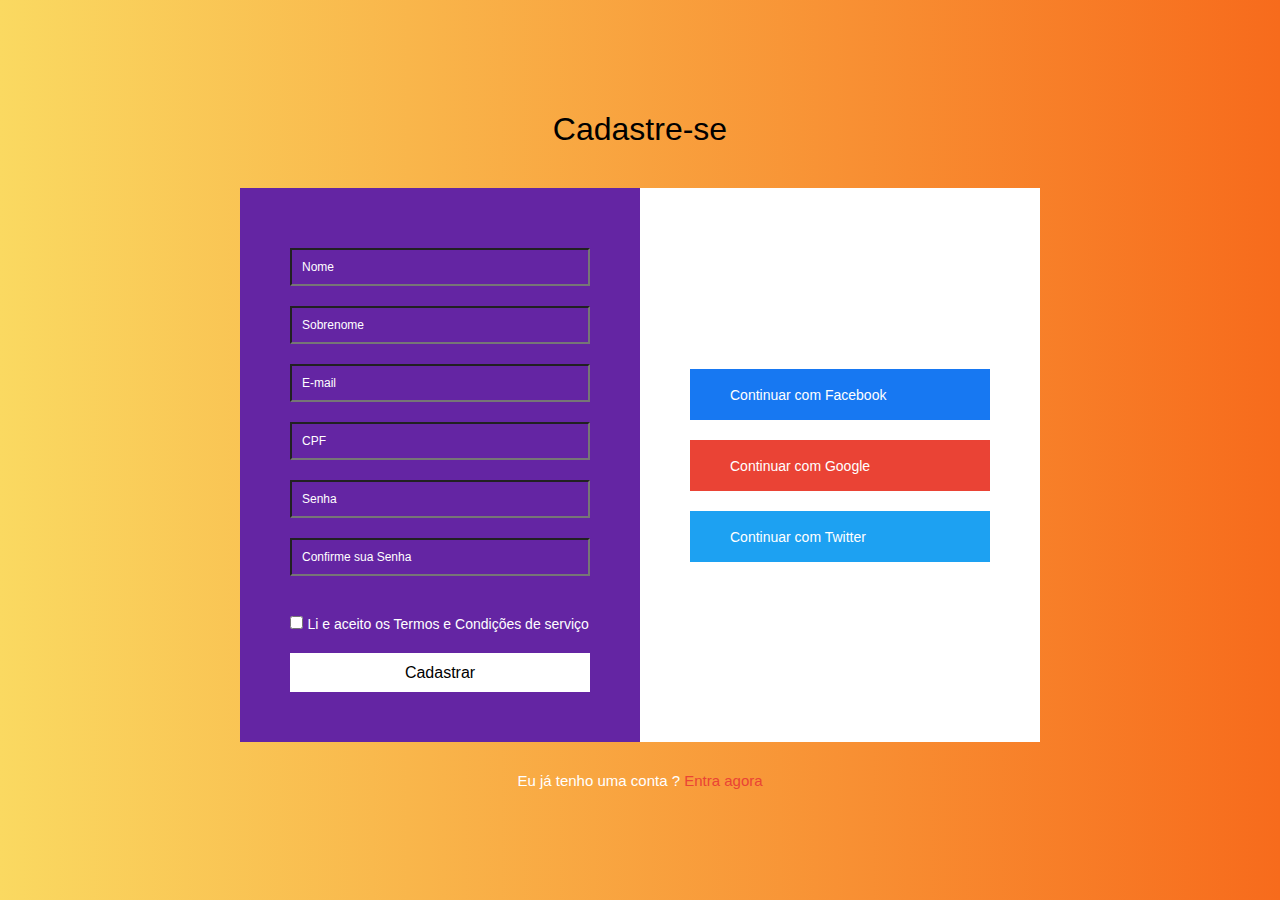
==== cadastro.html @ cb0f1a2d "mudança no _ html e css_ 17/09/22" ====
<!DOCTYPE html>
<html lang="pt-br">
<head>
  <meta charset="UTF-8">
  <meta http-equiv="X-UA-Compatible" content="IE=edge">
  <meta name="viewport" content="width=device-width, initial-scale=1.0">
  <link rel="preconnect" href="https://fonts.googleapis.com">
  <link rel="preconnect" href="https://fonts.gstatic.com" crossorigin>
  <link href="https://fonts.googleapis.com/css2?family=Nunito&display=swap" rel="stylesheet">
  <link rel="stylesheet" href="./css/cadastro.css">
  <title> cadastre-se | Agência de viagem</title>
</head>
<body>
  <div class="bk-01">
    <h1>Cadastre-se</h1>
    <div class="escreva-box">
      <div class="box-esquerdo">
        <form>
          <input type="text" placeholder="Nome" required class="input-box">
          <input type="text" placeholder="Sobrenome" required class="input-box">
          <input type="email" placeholder="E-mail" required class="input-box">
          <input type="text" placeholder="CPF" required class="input-box">
          <input type="password" placeholder="Senha" required class="input-box">
          <input type="password" placeholder="Confirme sua Senha" required class="input-box">
          <input type="checkbox" id="terms">
          <label for="terms">Li e aceito os Termos e Condições de serviço</label>
          <button type="submit">Cadastrar <span>&#x27f6</span></button>
        </form>
      </div>
      <div class="box-direito">
          <a href="" class="fb-link"><i class="fa-brands fa-facebook"></i>Continuar com Facebook</a>
          <a href=""class="gg-link"><i class="fa-brands fa-google"></i>Continuar com Google</a>
          <a href="" class="tw-link"><i class="fa fa-twitter"></i>Continuar com Twitter</a>
      </div>
    </div>

    <p class="login-msg"> Eu já tenho uma conta ? <a href="#">Entra agora</a></p>

  </div>

 
  
</body>
</html>
---- css/cadastro.css ----
* {
  margin: 0;
  padding: 0;
  box-sizing: border-box;
  font-family: 'nanito', sans-serif;
}

.bk-01 {
  width: 100%;
  min-height: 100vh;
  background-color: #FAD961;
  background-image: linear-gradient(90deg, #FAD961 0%, #F76B1C 100%);
  display: flex;
  align-items: center;
  justify-content: center;
  flex-direction: column;

}

.bk-01 h1 {
  color: rgb(0, 0, 0);
  font-weight: 500;
  margin-bottom: 40px;
}

.escreva-box {
  display: flex;
  align-items: center;
  flex-wrap: wrap;
  width: 90%;
  max-width: 800px;
  background: #fff;
}

.box-esquerdo {
  padding: 50px;
  background: #6425a3;
  flex-basis: 50%;
  flex-grow: 1;
  color: #fff;

}

.box-direito{
  padding: 50px;
  flex-basis: 50%;
  flex-grow: 1;
}

.input-box {
  width: 100%;
  padding: 10px;
  margin: 10px 0;
  border: 1 solid #fff;
  outline: none;
  color: #fff;
  font-size:  12px;
  background: transparent;
}

::placeholder {
  color: #fff;
}

input[type="checkbox"] {
  margin-top: 30px;
}

.box-esquerdo label {
  font-size: 14px;
}

.box-esquerdo button {
  width: 100%;
  background: #fff;
  padding: 10px;
  border: 0;
  outline: none;
  font-size: 16px;
  margin-top: 20px;
  cursor: pointer;
  transition: 0.5s;
  display: flex;
  align-items: center;
  justify-content: center;
  
}

.box-esquerdo button:hover {
  font-weight: 500;
  background: #000;
  color: #fff;
}
/* animação do button */
.box-esquerdo span {
  display: inline-block;
  width: 0px;
  overflow: hidden;
  transition: width 0.5s;
}

.box-esquerdo:hover span {
  width: 30px;
}

.box-direito a {
  display: block;
  width: 100%;
  margin: 20px 0;
  min-width: 250px;
  color: #fff;
  font-size: 14px;
  padding: 15px 30px;
  text-decoration: none;

}

.box-direito a i {
  font-size: 18px;
  margin-right: 10px;

}

.fb-link {
  background: #1778f2;
 
}

.gg-link {
  background: #ea4335;

}

.tw-link {
  background: #1da1f2;
}

.login-msg {
  color: #fff;
  margin-top: 30px;
  font-size: 15px;
}

.login-msg a {
  color: #ea4335;
  text-decoration: none;
}
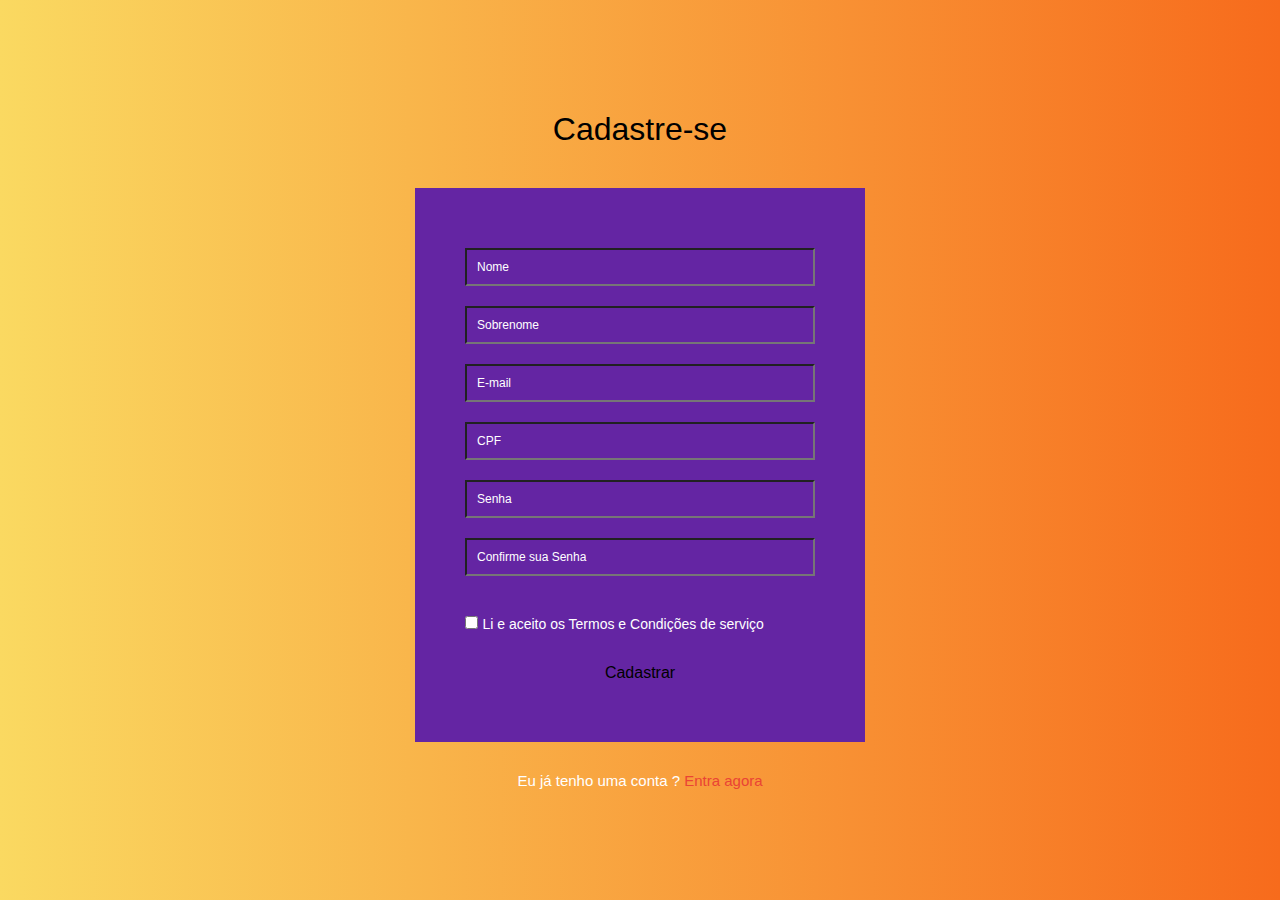
==== commit 24f9321f: "modificao_retirada da caixa da direita" ====
--- a/cadastro.html
+++ b/cadastro.html
@@ -27,11 +27,7 @@
           <button type="submit">Cadastrar <span>&#x27f6</span></button>
         </form>
       </div>
-      <div class="box-direito">
-          <a href="" class="fb-link"><i class="fa-brands fa-facebook"></i>Continuar com Facebook</a>
-          <a href=""class="gg-link"><i class="fa-brands fa-google"></i>Continuar com Google</a>
-          <a href="" class="tw-link"><i class="fa fa-twitter"></i>Continuar com Twitter</a>
-      </div>
+      
     </div>
 
     <p class="login-msg"> Eu já tenho uma conta ? <a href="#">Entra agora</a></p>
--- a/css/cadastro.css
+++ b/css/cadastro.css
@@ -28,7 +28,7 @@
   align-items: center;
   flex-wrap: wrap;
   width: 90%;
-  max-width: 800px;
+  max-width: 450px;
   background: #fff;
 }
 
@@ -72,7 +72,7 @@
 
 .box-esquerdo button {
   width: 100%;
-  background: #fff;
+  background: #6425a3;
   padding: 10px;
   border: 0;
   outline: none;
@@ -103,38 +103,6 @@
   width: 30px;
 }
 
-.box-direito a {
-  display: block;
-  width: 100%;
-  margin: 20px 0;
-  min-width: 250px;
-  color: #fff;
-  font-size: 14px;
-  padding: 15px 30px;
-  text-decoration: none;
-
-}
-
-.box-direito a i {
-  font-size: 18px;
-  margin-right: 10px;
-
-}
-
-.fb-link {
-  background: #1778f2;
- 
-}
-
-.gg-link {
-  background: #ea4335;
-
-}
-
-.tw-link {
-  background: #1da1f2;
-}
-
 .login-msg {
   color: #fff;
   margin-top: 30px;
